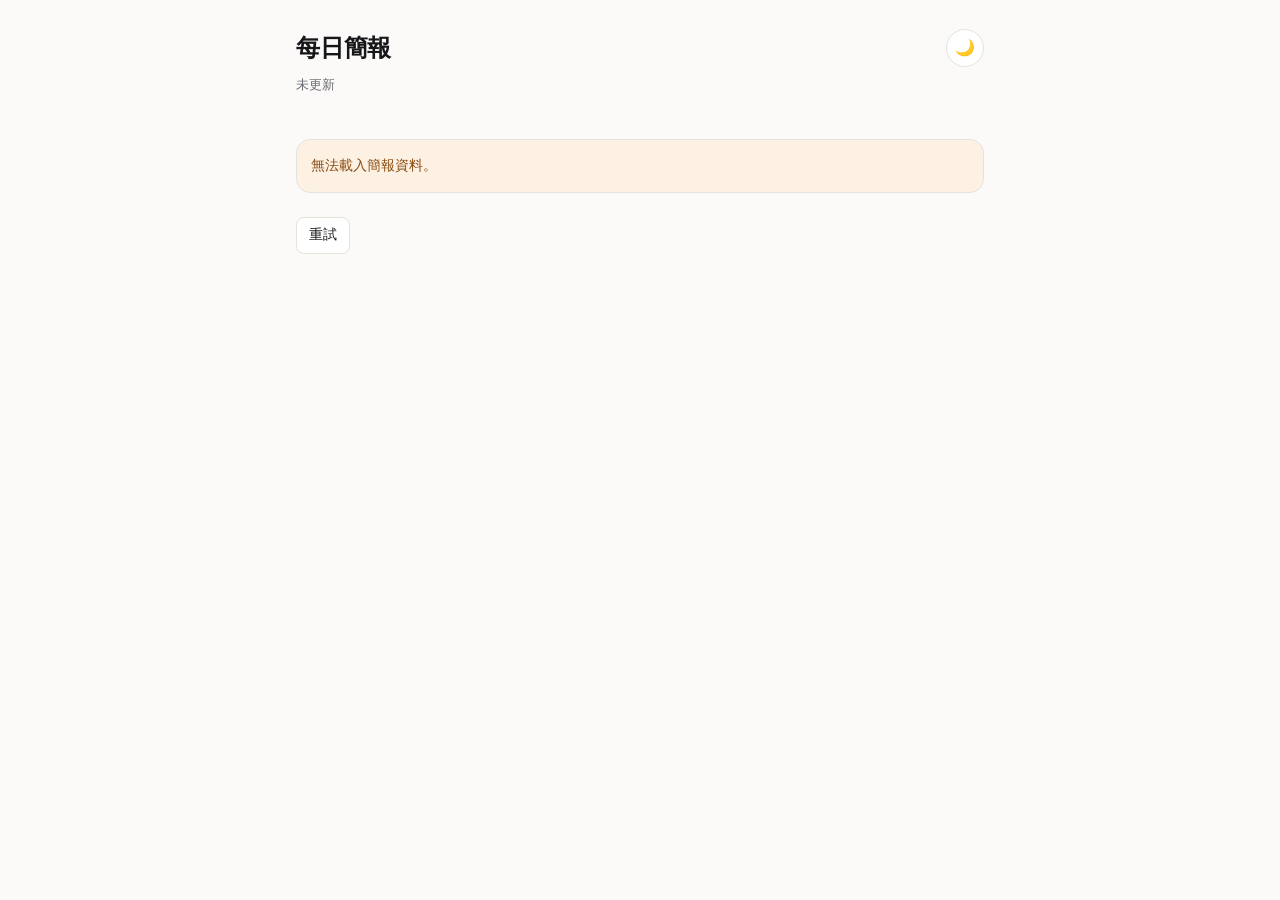
==== web/index.html @ 61402981 "feat(web): add static briefing front-end" ====
<!DOCTYPE html>
<html lang="zh-Hant">
<head>
  <meta charset="utf-8">
  <meta name="viewport" content="width=device-width, initial-scale=1">
  <meta name="color-scheme" content="light dark">
  <title>每日簡報</title>
  <link rel="stylesheet" href="assets/style.css">
</head>
<body>
  <header class="site-header">
    <div class="title-row">
      <h1>每日簡報</h1>
      <button id="theme-toggle" class="theme-toggle" type="button" aria-label="切換深色模式">🌙</button>
    </div>
    <p class="meta">
      <span id="last-updated">載入中…</span>
      <span id="counts" class="muted"></span>
    </p>
    <div class="date-row" id="date-row" hidden>
      <label for="date-select" class="muted">日期</label>
      <select id="date-select"></select>
    </div>
  </header>

  <nav id="tabs" class="tabs" role="tablist" aria-label="分類"></nav>
  <main id="panels"></main>
  <p id="status" class="status" role="status"></p>

  <script src="assets/app.js" defer></script>
</body>
</html>
---- web/assets/style.css ----
:root {
  --max-width: 720px;
  --radius: 14px;
  --font: -apple-system, BlinkMacSystemFont, "Segoe UI", "Noto Sans TC",
    "PingFang HK", "Microsoft JhengHei", Roboto, sans-serif;
  --mono: ui-monospace, SFMono-Regular, "SF Mono", Menlo, monospace;
}

:root[data-theme="light"] {
  --bg: #fbfaf8;
  --surface: #ffffff;
  --fg: #17171a;
  --muted: #6b6b73;
  --border: #e6e3dd;
  --accent: #1f5f4a;
  --accent-soft: #e7f0eb;
  --warn: #8a4b12;
  --warn-soft: #fdf1e3;
  --shadow: 0 1px 2px rgba(20, 20, 20, 0.04), 0 8px 24px rgba(20, 20, 20, 0.04);
  --chart: #1f5f4a;
}

:root[data-theme="dark"] {
  --bg: #111214;
  --surface: #191b1e;
  --fg: #ececea;
  --muted: #9a9aa2;
  --border: #2a2d31;
  --accent: #7fc7ac;
  --accent-soft: #1c2b26;
  --warn: #e0b184;
  --warn-soft: #2b2118;
  --shadow: 0 1px 2px rgba(0, 0, 0, 0.4), 0 8px 24px rgba(0, 0, 0, 0.25);
  --chart: #7fc7ac;
}

* {
  box-sizing: border-box;
}

html {
  color-scheme: light dark;
}

body {
  margin: 0 auto;
  padding: 28px 16px 64px;
  max-width: var(--max-width);
  background: var(--bg);
  color: var(--fg);
  font-family: var(--font);
  font-size: 16px;
  line-height: 1.65;
  -webkit-font-smoothing: antialiased;
}

.muted {
  color: var(--muted);
}

.site-header {
  margin-bottom: 20px;
}

.title-row {
  display: flex;
  align-items: center;
  justify-content: space-between;
  gap: 12px;
}

h1 {
  margin: 0;
  font-size: 1.5rem;
  letter-spacing: -0.01em;
}

.meta {
  display: flex;
  flex-wrap: wrap;
  gap: 4px 10px;
  margin: 6px 0 0;
  font-size: 0.82rem;
  color: var(--muted);
}

.theme-toggle {
  border: 1px solid var(--border);
  background: var(--surface);
  color: var(--fg);
  border-radius: 999px;
  width: 38px;
  height: 38px;
  font-size: 1rem;
  cursor: pointer;
  line-height: 1;
}

.date-row {
  display: flex;
  align-items: center;
  gap: 8px;
  margin-top: 10px;
  font-size: 0.82rem;
}

.date-row[hidden] {
  display: none;
}

select {
  background: var(--surface);
  color: var(--fg);
  border: 1px solid var(--border);
  border-radius: 8px;
  padding: 4px 8px;
  font: inherit;
  font-size: 0.82rem;
}

.tabs {
  display: flex;
  gap: 6px;
  overflow-x: auto;
  padding-bottom: 6px;
  margin-bottom: 18px;
  scrollbar-width: none;
}

.tabs::-webkit-scrollbar {
  display: none;
}

.tab {
  flex: 0 0 auto;
  border: 1px solid var(--border);
  background: transparent;
  color: var(--muted);
  border-radius: 999px;
  padding: 7px 14px;
  font: inherit;
  font-size: 0.88rem;
  cursor: pointer;
  white-space: nowrap;
}

.tab[aria-selected="true"] {
  background: var(--accent);
  border-color: var(--accent);
  color: var(--bg);
}

.group {
  margin-bottom: 28px;
}

.group[hidden] {
  display: none;
}

.overview {
  margin: 0 0 14px;
  padding: 12px 14px;
  background: var(--accent-soft);
  border-radius: var(--radius);
  font-size: 0.92rem;
}

.card {
  background: var(--surface);
  border: 1px solid var(--border);
  border-radius: var(--radius);
  padding: 16px 16px 14px;
  margin-bottom: 12px;
  box-shadow: var(--shadow);
}

.card h2 {
  margin: 0;
  font-size: 1.02rem;
  line-height: 1.45;
}

.card h2 a {
  color: var(--fg);
  text-decoration: none;
}

.card h2 a:hover {
  text-decoration: underline;
  text-decoration-thickness: 1px;
  text-underline-offset: 3px;
}

.original-title {
  margin: 3px 0 0;
  font-size: 0.78rem;
  color: var(--muted);
  line-height: 1.4;
}

.card-meta {
  display: flex;
  flex-wrap: wrap;
  align-items: center;
  gap: 8px;
  margin: 8px 0 0;
  font-size: 0.76rem;
  color: var(--muted);
}

.badge {
  display: inline-block;
  padding: 1px 7px;
  border-radius: 999px;
  background: var(--accent-soft);
  color: var(--accent);
  font-variant-numeric: tabular-nums;
}

.blurb {
  margin: 10px 0 0;
  font-weight: 600;
  font-size: 0.94rem;
}

details {
  margin-top: 8px;
}

summary {
  cursor: pointer;
  font-size: 0.82rem;
  color: var(--muted);
}

.detail-body {
  margin: 8px 0 0;
  font-size: 0.9rem;
}

.data-points {
  margin: 10px 0 0;
  padding: 10px 12px;
  list-style: none;
  background: var(--bg);
  border: 1px solid var(--border);
  border-radius: 10px;
  font-family: var(--mono);
  font-size: 0.8rem;
  font-variant-numeric: tabular-nums;
}

.data-points li + li {
  margin-top: 4px;
}

.notice {
  padding: 14px;
  border-radius: var(--radius);
  border: 1px dashed var(--border);
  color: var(--muted);
  font-size: 0.9rem;
}

.notice[data-tone="warn"] {
  border-style: solid;
  background: var(--warn-soft);
  color: var(--warn);
}

.status {
  margin: 24px 0 0;
  font-size: 0.76rem;
  color: var(--muted);
}

.retry {
  margin-top: 10px;
  border: 1px solid var(--border);
  background: var(--surface);
  color: var(--fg);
  border-radius: 8px;
  padding: 6px 12px;
  font: inherit;
  font-size: 0.85rem;
  cursor: pointer;
}

:focus-visible {
  outline: 2px solid var(--accent);
  outline-offset: 2px;
  border-radius: 4px;
}

@media (max-width: 420px) {
  body {
    padding: 20px 14px 56px;
  }

  h1 {
    font-size: 1.3rem;
  }
}
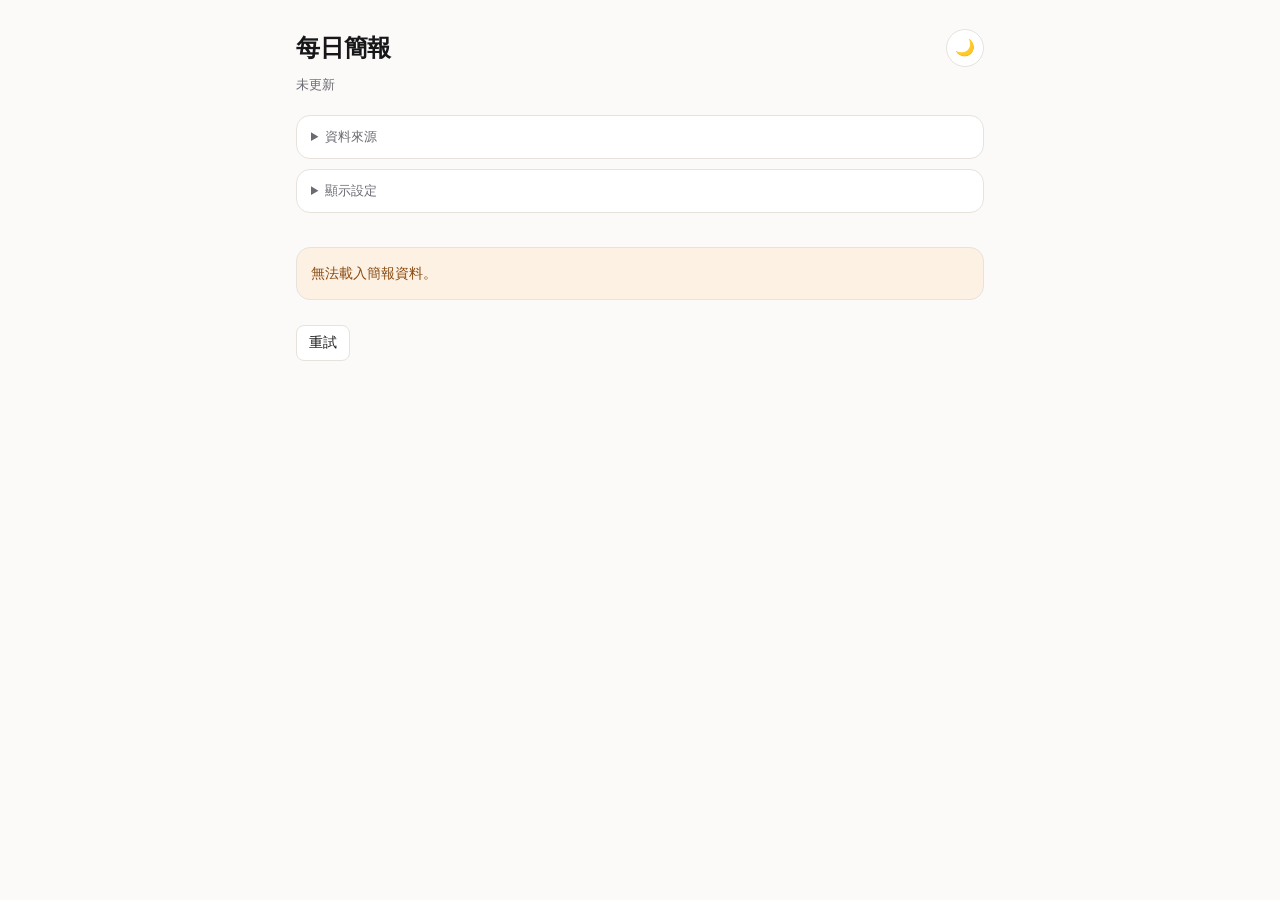
==== commit 26ac316e: "feat(web): show sources and display settings Payload carries the configured feeds; the page lists th" ====
--- a/web/index.html
+++ b/web/index.html
@@ -23,6 +23,19 @@
     </div>
   </header>
 
+  <details class="panel">
+    <summary>資料來源</summary>
+    <div id="sources-list"></div>
+  </details>
+
+  <details class="panel">
+    <summary>顯示設定</summary>
+    <div class="prefs">
+      <label><input type="checkbox" id="pref-original" checked> 顯示原文標題</label>
+      <label><input type="checkbox" id="pref-compact"> 緊湊模式</label>
+    </div>
+  </details>
+
   <nav id="tabs" class="tabs" role="tablist" aria-label="分類"></nav>
   <main id="panels"></main>
   <p id="status" class="status" role="status"></p>
--- a/web/assets/style.css
+++ b/web/assets/style.css
@@ -108,6 +108,62 @@
   display: none;
 }
 
+.panel {
+  border: 1px solid var(--border);
+  border-radius: var(--radius);
+  background: var(--surface);
+  padding: 10px 14px;
+  margin-bottom: 10px;
+  font-size: 0.85rem;
+}
+
+.panel summary {
+  cursor: pointer;
+  color: var(--muted);
+}
+
+.sources-group h3 {
+  margin: 12px 0 4px;
+  font-size: 0.8rem;
+  color: var(--muted);
+  font-weight: 600;
+}
+
+.sources-group ul {
+  margin: 0;
+  padding-left: 18px;
+}
+
+.sources-group a {
+  color: var(--fg);
+}
+
+.prefs {
+  display: flex;
+  flex-wrap: wrap;
+  gap: 14px;
+  margin-top: 10px;
+}
+
+.prefs label {
+  display: inline-flex;
+  align-items: center;
+  gap: 6px;
+}
+
+body.hide-original .original-title {
+  display: none;
+}
+
+body.compact .card {
+  padding: 12px 12px 10px;
+}
+
+body.compact .detail-body {
+  font-size: 0.88rem;
+  line-height: 1.6;
+}
+
 select {
   background: var(--surface);
   color: var(--fg);
@@ -275,6 +331,46 @@
   color: var(--muted);
 }
 
+.day-header {
+  margin: 0 0 12px;
+}
+
+.day-toggle {
+  display: flex;
+  align-items: baseline;
+  justify-content: space-between;
+  width: 100%;
+  gap: 8px;
+  border: 0;
+  border-bottom: 1px solid var(--border);
+  background: transparent;
+  color: var(--fg);
+  padding: 4px 2px 8px;
+  font: inherit;
+  cursor: pointer;
+}
+
+.day-label {
+  font-weight: 600;
+  font-size: 0.95rem;
+}
+
+.day-count {
+  font-size: 0.8rem;
+  color: var(--muted);
+  font-variant-numeric: tabular-nums;
+}
+
+.day-body[hidden] {
+  display: none;
+}
+
+.card .detail-body {
+  margin: 10px 0 0;
+  font-size: 0.92rem;
+  line-height: 1.7;
+}
+
 .retry {
   margin-top: 10px;
   border: 1px solid var(--border);
@@ -302,3 +398,29 @@
     font-size: 1.3rem;
   }
 }
+
+@media (max-width: 560px) {
+  body {
+    padding-bottom: 92px;
+  }
+
+  .tabs {
+    position: fixed;
+    left: 0;
+    right: 0;
+    bottom: 0;
+    z-index: 20;
+    margin: 0;
+    padding: 8px 12px calc(8px + env(safe-area-inset-bottom));
+    background: var(--bg);
+    border-top: 1px solid var(--border);
+    gap: 4px;
+  }
+
+  .tab {
+    flex: 1 1 0;
+    text-align: center;
+    padding: 9px 8px;
+    font-size: 0.85rem;
+  }
+}
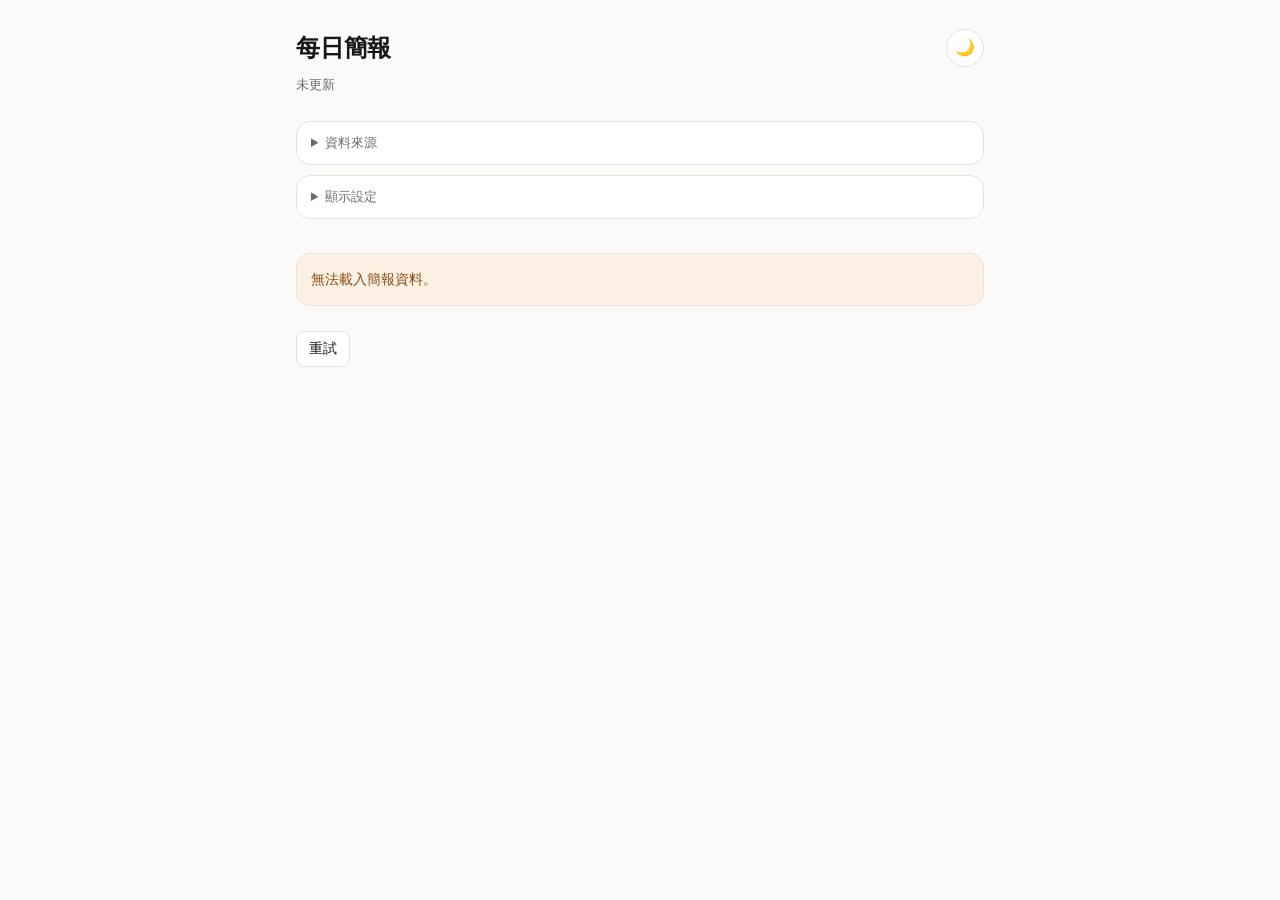
==== commit 93290b77: "feat(web): show this run's token usage The payload records Horizon's own LLM usage, which is exactly" ====
--- a/web/index.html
+++ b/web/index.html
@@ -17,6 +17,7 @@
       <span id="last-updated">載入中…</span>
       <span id="counts" class="muted"></span>
     </p>
+    <p class="meta"><span id="usage" class="muted"></span></p>
     <div class="date-row" id="date-row" hidden>
       <label for="date-select" class="muted">日期</label>
       <select id="date-select"></select>
